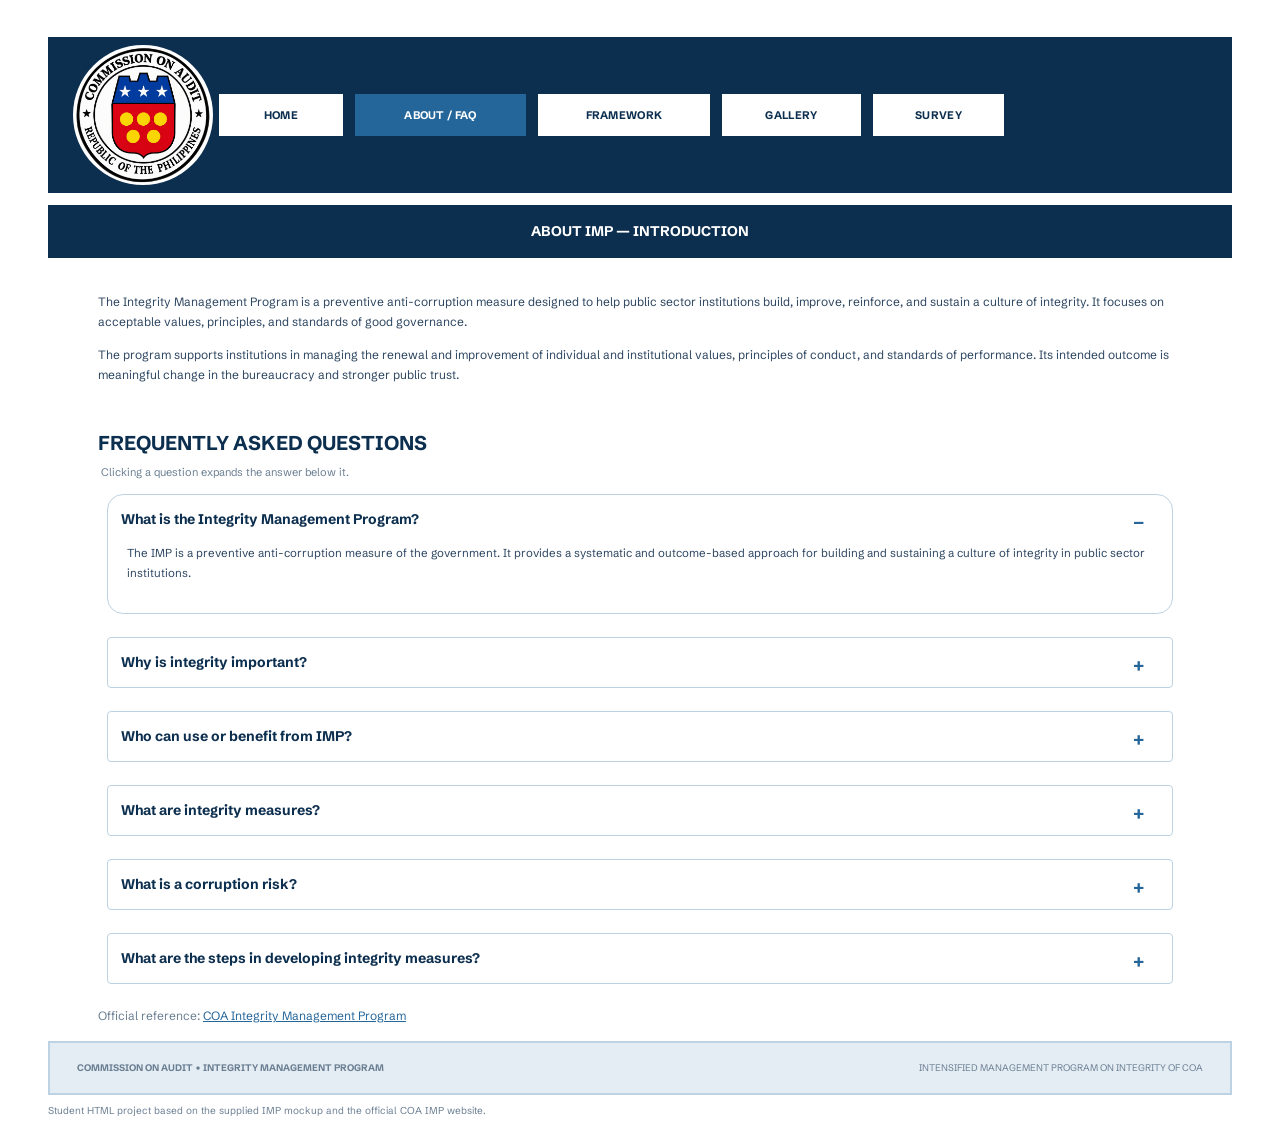
==== about.html @ 0c25ce03 "Add files via upload" ====
<!DOCTYPE html>
<html lang="en">
<head>
    <meta charset="UTF-8">
    <meta name="viewport" content="width=device-width, initial-scale=1.0">
    <title>About / FAQ | Integrity Management Program</title>
    <link rel="icon" type="image/png" href="favicon-32x32.png">
    <link href="https://fonts.googleapis.com/css2?family=Schibsted+Grotesk:wght@400;500;700&display=swap" rel="stylesheet">
    <link rel="stylesheet" href="style.css">
</head>
<body>
<div class="wrap">

    <!-- NAVIGATION -->
    <div class="nav">
        <a class="brand" href="index.html"><img src="coa-logo.jpg" alt="COA / IMP - Commission on Audit"></a>
        <a class="tab-home" href="index.html">Home</a>
        <a class="tab-about active" href="about.html">About / FAQ</a>
        <a class="tab-framework" href="framework.html">Framework</a>
        <a class="tab-gallery" href="gallery.html">Gallery</a>
        <a class="tab-survey" href="survey.html">Survey</a>
    </div>

    <div class="page-banner">About IMP — Introduction</div>

    <div class="content">

        <p class="text title-first">The Integrity Management Program is a preventive anti-corruption measure designed to help public sector institutions build, improve, reinforce, and sustain a culture of integrity. It focuses on acceptable values, principles, and standards of good governance.</p>

        <p class="text">The program supports institutions in managing the renewal and improvement of individual and institutional values, principles of conduct, and standards of performance. Its intended outcome is meaningful change in the bureaucracy and stronger public trust.</p>

        <h2 class="title">Frequently Asked Questions</h2>
        <p class="hint">Clicking a question expands the answer below it.</p>

        <details class="faq" open>
            <summary>What is the Integrity Management Program?</summary>
            <p>The IMP is a preventive anti-corruption measure of the government. It provides a systematic and outcome-based approach for building and sustaining a culture of integrity in public sector institutions.</p>
        </details>

        <details class="faq">
            <summary>Why is integrity important?</summary>
            <p>Integrity supports honest, responsible, and trustworthy public service. It helps institutions uphold good governance, address vulnerabilities, and maintain public trust.</p>
        </details>

        <details class="faq">
            <summary>Who can use or benefit from IMP?</summary>
            <p>The program is intended for public sector institutions and their officials and personnel. The official program describes implementation across government institutions, with approaches suited to each organization.</p>
        </details>

        <details class="faq">
            <summary>What are integrity measures?</summary>
            <p>Integrity measures are policies, programs, and systems that create an enabling environment for integrity management in an organization. They respond to identified issues, vulnerabilities, and concerns, and help put integrity values, principles, and standards into practice.</p>
        </details>

        <details class="faq">
            <summary>What is a corruption risk?</summary>
            <p>A corruption risk is an integrity risk or corruption issue that can be identified from observable gaps, issues, concerns, or flaws in a system. If it is not adequately managed and addressed, it may develop into actual corruption. Examples include bribery, information trading, collusion, conflicts of interest, patronage, and favoritism.</p>
        </details>

        <details class="faq">
            <summary>What are the steps in developing integrity measures?</summary>
            <p>The four steps are: analyze the risks; identify the decision criteria; come up with more than one measure; and adopt the best measures.</p>
        </details>

        <p class="note">
            Official reference:
            <a href="https://web.coa.gov.ph/imp/">COA Integrity Management Program</a>
        </p>

    </div>

    <!-- FOOTER -->
    <div class="footer">
        <span class="left">Commission on Audit &bull; Integrity Management Program</span>
        <span class="right"><a href="https://web.coa.gov.ph/imp/">Intensified Management Program on Integrity of COA</a></span>
    </div>
    <p class="footer-note">Student HTML project based on the supplied IMP mockup and the official COA IMP website.</p>

</div>
</body>
</html>
---- style.css ----
/* ==========================================================
   COA / IMP — simple style.css (copy of the Canva design)
   Only basic CSS: colors, fonts, widths, margins, padding,
   borders, floats. Every piece of the page has a class name.
   ========================================================== */

/* ---------- Basics ---------- */
* {
  box-sizing: border-box;
}

body {
  margin: 0;
  font-family: "Schibsted Grotesk", Arial, Helvetica, sans-serif;
  font-size: 12px;
  line-height: 1.5;
  color: #0d2f4f;
  background-color: #ffffff;
}

a {
  color: #25669a;
}

img {
  border: 0;
}

.clear {
  clear: both;
}

.row {
  overflow: hidden;
}

/* page width */
.wrap {
  max-width: 1456px;
  margin: 0 auto;
  padding: 37px 48px 20px 48px;
}

/* inner space used by most pages */
.content {
  padding: 0 50px 0 50px;
}

/* ---------- Navigation bar ---------- */
/* logo on the left; the buttons sit in the exact middle (x and y) of the bar */
.nav {
  position: relative;
  display: flex;
  align-items: center;
  justify-content: flex-start;
  min-height: 156px;
  padding: 8px 25px 8px 25px;
  background-color: #0d2f4f;
}

.nav-tabs {
  position: absolute;
  left: 50%;
  top: 50%;
  transform: translate(-50%, -50%);
  white-space: nowrap;
  text-align: center;
}

.nav a {
  display: inline-block;
  vertical-align: middle;
  height: 42px;
  line-height: 42px;
  margin: 0 6px;
  background-color: #ffffff;
  color: #0d2f4f;
  font-size: 11px;
  font-weight: bold;
  letter-spacing: 0.03em;
  text-align: center;
  text-transform: uppercase;
  text-decoration: none;
}

.nav a:hover {
  background-color: #e0ecf5;
}

/* COA logo in the nav bar (bigger) */
.nav .brand {
  width: 140px;
  height: 140px;
  margin: 0;
  overflow: hidden;
  background-color: #ffffff;
  border-radius: 50%;
}

.nav .brand img {
  display: block;
  width: 161px;
  height: 161px;
  margin: -10px 0 0 -10px;
}

.nav .tab-home      { width: 124px; }
.nav .tab-about     { width: 171px; }
.nav .tab-framework { width: 172px; }
.nav .tab-gallery   { width: 139px; }
.nav .tab-survey    { width: 131px; }

/* the tab of the page you are on */
.nav a.active {
  background-color: #25669a;
  color: #ffffff;
}

/* ---------- Headings and banners ---------- */
.hero {
  position: relative;
  height: 157px;
  margin: 29px 44px 0 44px;
  padding: 28px 20px 0 20px;
  background-color: #0d2f4f;
  color: #ffffff;
  text-align: center;
}

/* IMP logo on the left of the dark blue banner (light-colored copy of the logo) */
.hero-logo {
  position: absolute;
  left: 30px;
  top: 12px;
  height: 133px;
}

.hero h1 {
  margin: 0 0 25px 0;
  font-size: 26px;
}

.hero p {
  margin: 0;
  font-size: 16px;
  font-weight: bold;
  color: #dbe8f3;
  text-transform: uppercase;
}

.page-banner {
  margin-top: 12px;
  padding: 16px 20px 16px 20px;
  background-color: #0d2f4f;
  color: #ffffff;
  font-size: 14px;
  font-weight: bold;
  text-align: center;
  text-transform: uppercase;
}

.title {
  margin: 42px 0 18px 0;
  font-size: 20px;
  text-transform: uppercase;
  color: #0d2f4f;
}

.title-first {
  margin-top: 34px;
}

.hint {
  margin: -12px 0 14px 3px;
  font-size: 11px;
  color: #6b7f93;
}

.note {
  margin: 20px 0 0 0;
  font-size: 12px;
  color: #6b7f93;
}

.text {
  font-size: 12px;
  line-height: 1.7;
  color: #2c4560;
}

/* ---------- Buttons ---------- */
.btn {
  display: block;
  width: 375px;
  max-width: 100%;
  height: 60px;
  line-height: 60px;
  margin: 17px auto 0 auto;
  background-color: #25669a;
  color: #ffffff;
  border: 0;
  border-radius: 6px;
  font-family: inherit;
  font-size: 11px;
  font-weight: bold;
  letter-spacing: 0.03em;
  text-align: center;
  text-transform: uppercase;
  text-decoration: none;
  cursor: pointer;
}

.btn:hover {
  background-color: #1d5483;
}

/* ---------- HOME ---------- */
.card {
  min-height: 163px;
  padding: 14px 12px 14px 12px;
  background-color: #ffffff;
  border: 1px solid #bdd3e3;
  border-radius: 16px;
}

.card-left {
  float: left;
  width: 57.4%;
}

.card-right {
  float: right;
  width: 40.4%;
}

.card h3 {
  margin: 0 0 8px 0;
  font-size: 14px;
}

.card p {
  margin: 0;
  padding: 0 3px 0 3px;
  font-size: 11px;
  line-height: 1.5;
  color: #2c4560;
}

.banner {
  overflow: hidden;
  min-height: 90px;
  margin-top: 36px;
  padding: 18px 28px 18px 28px;
  background-color: #e0ecf5;
  border: 1px solid #bdd3e3;
  border-radius: 10px;
}

.banner .label {
  float: left;
  width: 180px;
  margin-right: 54px;
  padding-top: 3px;
  font-size: 12px;
  font-weight: bold;
  color: #25669a;
  text-transform: uppercase;
}

.banner .message {
  margin: 0;
  font-size: 17px;
  font-weight: bold;
  line-height: 1.3;
  color: #0d2f4f;
}

/* "Explore" blue link buttons */
.link-box {
  float: left;
  width: 23.5%;
  height: 66px;
  margin-right: 2%;
  padding: 14px 12px 14px 12px;
  background-color: #25669a;
  border-radius: 6px;
  color: #ffffff;
  font-size: 11px;
  font-weight: bold;
  line-height: 1.4;
  text-align: center;
  text-transform: uppercase;
  text-decoration: none;
}

.link-box:hover {
  background-color: #1d5483;
}

.link-last {
  margin-right: 0;
}

/* numbered characteristic cards */
.num-card {
  margin-bottom: 12px;
  padding: 16px 20px 16px 20px;
  overflow: hidden;
  background-color: #e0ecf5;
  border: 1px solid #bdd3e3;
  border-radius: 16px;
}

.num-card .big-num {
  float: left;
  width: 40px;
  font-size: 22px;
  font-weight: bold;
  color: #25669a;
}

.num-card p {
  margin: 0 0 0 40px;
  font-size: 12px;
  color: #2c4560;
}

/* ---------- ABOUT / FAQ ---------- */
.faq {
  margin: 0 9px 23px 9px;
  background-color: #ffffff;
  border: 1px solid #bdd3e3;
  border-radius: 4px;
}

.faq summary {
  padding: 14px 28px 14px 13px;
  font-size: 14px;
  font-weight: bold;
  color: #0d2f4f;
  list-style: none;
  cursor: pointer;
}

.faq summary::-webkit-details-marker {
  display: none;
}

/* the + sign on the right; it turns into a minus when open */
.faq summary::after {
  content: "+";
  float: right;
  font-size: 18px;
  color: #25669a;
}

.faq[open] {
  border-radius: 16px;
}

.faq[open] summary::after {
  content: "\2212";
}

.faq p {
  margin: 0;
  padding: 0 20px 30px 19px;
  font-size: 11.5px;
  line-height: 1.7;
  color: #2c4560;
}

/* ---------- FRAMEWORK ---------- */
.step {
  float: left;
  width: 23.2%;
  min-height: 178px;
  margin-right: 2.4%;
  padding: 21px 20px 20px 20px;
  background-color: #e0ecf5;
  border: 1px solid #bdd3e3;
  border-radius: 16px;
}

.step-last {
  margin-right: 0;
}

.step .num {
  margin-right: 14px;
  font-size: 22px;
  font-weight: bold;
  color: #25669a;
}

.step h3 {
  display: inline;
  font-size: 12px;
  letter-spacing: 0.02em;
  text-transform: uppercase;
}

.step p {
  margin: 14px 0 0 0;
  font-size: 10.5px;
  line-height: 1.5;
  color: #2c4560;
}

/* tables */
.table {
  width: 100%;
  margin-bottom: 8px;
  border-collapse: collapse;
  background-color: #ffffff;
  font-size: 10.5px;
}

.table caption {
  padding-bottom: 8px;
  text-align: left;
  font-size: 11px;
  color: #6b7f93;
}

.table th {
  height: 46px;
  padding: 0 10px 0 10px;
  background-color: #0d2f4f;
  color: #ffffff;
  font-size: 10px;
  letter-spacing: 0.03em;
  text-transform: uppercase;
}

.table td {
  height: 57px;
  padding: 0 8px 0 8px;
  border: 1px solid #bdd3e3;
  color: #2c4560;
}

.table .alt td {
  background-color: #edf5f9;
}

.table .first {
  font-weight: bold;
  color: #0d2f4f;
}

.table .center {
  text-align: center;
}

/* ---------- GALLERY ---------- */
.gcard {
  float: left;
  width: 31.6%;
  height: 262px;
  margin: 0 2.6% 35px 0;
  overflow: hidden;
  background-color: #ffffff;
  border: 1px solid #bdd3e3;
  border-radius: 16px;
}

.gcard-last {
  margin-right: 0;
}

.gthumb {
  height: 87px;
  line-height: 87px;
  background-color: #e0ecf5;
  color: #25669a;
  font-size: 18px;
  font-weight: bold;
  letter-spacing: 0.02em;
  text-align: center;
  text-transform: uppercase;
}

.gbody {
  padding: 17px 16px 18px 16px;
}

.gbody h3 {
  margin: 0 0 14px 0;
  font-size: 11px;
  line-height: 1.4;
  text-transform: uppercase;
}

.gbody .desc {
  margin: 0 0 14px 0;
  font-size: 10.5px;
  color: #2c4560;
}

.gbody .date {
  margin: 0 0 8px 0;
  font-size: 10px;
  color: #6b7f93;
}

.gbody .glink {
  margin: 0;
  font-size: 10px;
}


/* ---------- Gallery photos (inside a card) ---------- */
.gcard-photos {
  height: auto;
  min-height: 262px;
}

.photos {
  margin-top: 14px;
  overflow: hidden;
}

.photos summary {
  font-size: 11px;
  font-weight: bold;
  color: #25669a;
  cursor: pointer;
}

.photos a {
  float: left;
  width: 30%;
  margin: 8px 3% 0 0;
}

.photos img {
  display: block;
  width: 100%;
  height: 80px;
  object-fit: cover;
  border: 1px solid #bdd3e3;
  border-radius: 6px;
}

/* ---------- SURVEY ---------- */
.survey-left {
  float: left;
  width: 61.5%;
}

.survey-right {
  float: right;
  width: 31.7%;
  margin-top: 34px;
}

.form-row {
  overflow: hidden;
  height: 68px;
  margin-bottom: 17px;
  padding: 12px 10px 12px 10px;
  background-color: #f5f9fc;
  border: 1px solid #bdd3e3;
  border-radius: 4px;
  font-size: 10.5px;
  color: #2c4560;
}

.form-row label {
  float: left;
  width: 156px;
  font-weight: bold;
  color: #0d2f4f;
}

.form-row input {
  width: 70%;
  border: 0;
  background-color: transparent;
  font-family: inherit;
  font-size: 10.5px;
  color: #2c4560;
}

.side-card {
  padding: 26px 30px 20px 30px;
  background-color: #e0ecf5;
  border: 1px solid #bdd3e3;
  border-radius: 22px;
  font-size: 11px;
  text-align: center;
  color: #2c4560;
}

.side-card h3 {
  margin: 0 0 48px 0;
  font-size: 14px;
  text-transform: uppercase;
  color: #0d2f4f;
}

.side-card p {
  margin: 0 0 14px 0;
}

.contact {
  height: 219px;
}

.thanks {
  height: 104px;
  margin-top: 29px;
  padding-top: 20px;
  background-color: #edf5f9;
  border-radius: 16px;
}

.thanks h3 {
  margin-bottom: 17px;
}

/* ---------- Footer ---------- */
.footer {
  overflow: hidden;
  height: 54px;
  line-height: 50px;
  margin-top: 16px;
  padding: 0 27px 0 27px;
  background-color: #e5edf4;
  border: 2px solid #bdd3e3;
  font-size: 9.5px;
  color: #6b7f93;
  text-transform: uppercase;
}

.footer .left {
  float: left;
  font-weight: bold;
}

.footer .right {
  float: right;
}

.footer a {
  color: #6b7f93;
  font-weight: normal;
  text-decoration: none;
}

.footer-note {
  margin: 8px 0 0 0;
  font-size: 10px;
  color: #6b7f93;
}

/* ---------- Narrow screens: logo on top, buttons below ---------- */
@media (max-width: 1100px) {
  .nav {
    flex-wrap: wrap;
    justify-content: center;
    min-height: 0;
  }

  .nav-tabs {
    position: static;
    transform: none;
    flex-basis: 100%;
    margin-top: 12px;
    white-space: normal;
  }
}

/* ---------- Phone screens ---------- */
@media (max-width: 760px) {
  .wrap {
    padding: 14px 14px 14px 14px;
  }

  .content {
    padding: 0 16px 0 16px;
  }

  .nav {
    padding: 8px 12px 4px 12px;
  }

  .nav-tabs {
    margin-top: 8px;
  }

  .nav a {
    height: 32px;
    line-height: 32px;
    margin: 0 3px 4px 3px;
    font-size: 9px;
  }

  .nav .brand {
    width: 70px;
    height: 70px;
    margin: 0;
  }

  .nav .brand img {
    width: 81px;
    height: 81px;
    margin: -5px 0 0 -5px;
  }

  .nav .tab-home,
  .nav .tab-about,
  .nav .tab-framework,
  .nav .tab-gallery,
  .nav .tab-survey {
    width: auto;
    padding: 0 12px 0 12px;
  }

  .hero {
    height: auto;
    margin: 8px 11px 0 11px;
    padding: 20px 10px 22px 10px;
  }

  .hero-logo {
    position: static;
    display: block;
    height: 70px;
    margin: 0 auto 10px auto;
  }

  .hero h1 {
    margin-bottom: 8px;
    font-size: 16px;
  }

  .hero p {
    font-size: 11px;
  }

  .title {
    margin: 22px 0 14px 0;
    font-size: 14px;
  }

  .card-left,
  .card-right,
  .link-box,
  .step,
  .gcard,
  .survey-left,
  .survey-right {
    float: none;
    width: 100%;
    margin-right: 0;
  }

  .card,
  .step {
    height: auto;
    min-height: 0;
    margin-bottom: 12px;
    padding-bottom: 14px;
  }

  .banner .label {
    float: none;
    width: auto;
    margin: 0 0 6px 0;
  }

  .link-box {
    margin-bottom: 8px;
  }

  .faq summary {
    font-size: 11px;
  }

  .table {
    font-size: 9px;
  }

  .gcard {
    height: auto;
    margin-bottom: 12px;
  }

  .photos a {
    width: 47%;
    margin-right: 3%;
  }

  .form-row {
    height: auto;
  }

  .form-row label {
    float: none;
    width: auto;
    display: block;
  }

  .side-card,
  .contact,
  .thanks {
    height: auto;
  }

  .side-card h3 {
    margin-bottom: 12px;
  }

  .footer {
    height: auto;
    line-height: 1.5;
    padding: 10px 12px 10px 12px;
  }

  .footer .left,
  .footer .right {
    float: none;
  }
}
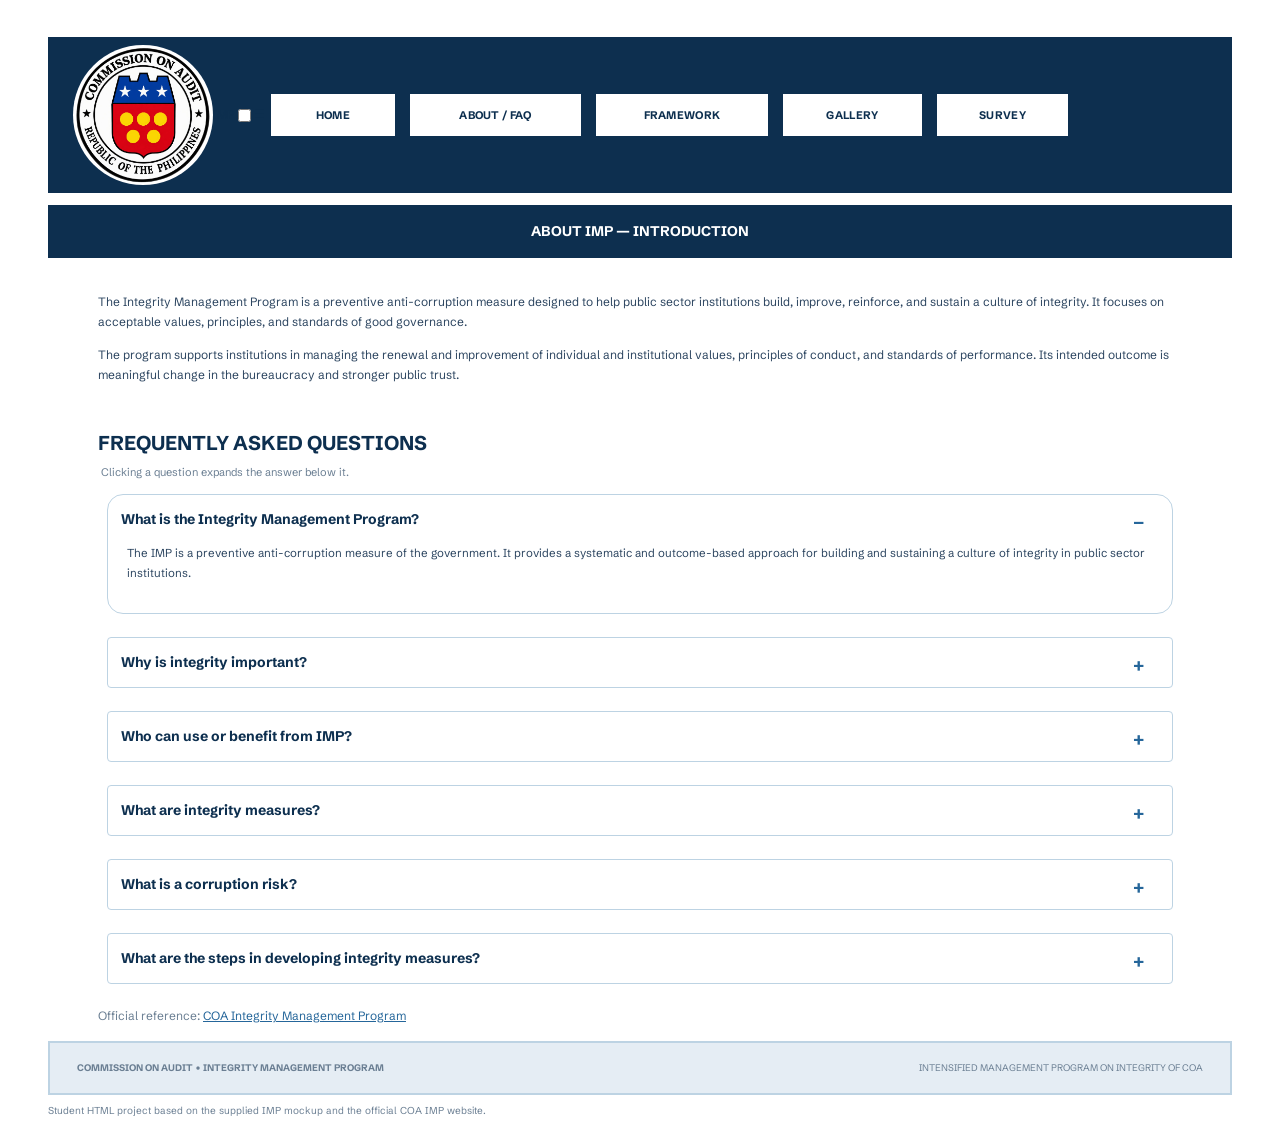
==== commit f707def8: "Update about.html" ====
--- a/about.html
+++ b/about.html
@@ -11,16 +11,30 @@
 <body>
 <div class="wrap">
 
-    <!-- NAVIGATION -->
-    <div class="nav">
-        <a class="brand" href="index.html"><img src="coa-logo.jpg" alt="COA / IMP - Commission on Audit"></a>
+<!-- NAVIGATION -->
+<div class="nav">
+
+    <a class="brand" href="index.html">
+        <img src="coa-logo.jpg" alt="COA Logo">
+    </a>
+
+    <span class="nav-title">IMP</span>
+
+    <input type="checkbox" id="menu-toggle">
+
+    <label for="menu-toggle" class="hamburger">
+        ☰
+    </label>
+
+    <div class="nav-links">
         <a class="tab-home" href="index.html">Home</a>
-        <a class="tab-about active" href="about.html">About / FAQ</a>
+        <a class="tab-about" href="about.html">About / FAQ</a>
         <a class="tab-framework" href="framework.html">Framework</a>
         <a class="tab-gallery" href="gallery.html">Gallery</a>
         <a class="tab-survey" href="survey.html">Survey</a>
     </div>
 
+</div>
     <div class="page-banner">About IMP — Introduction</div>
 
     <div class="content">
@@ -78,4 +92,4 @@
 
 </div>
 </body>
-</html>+</html>
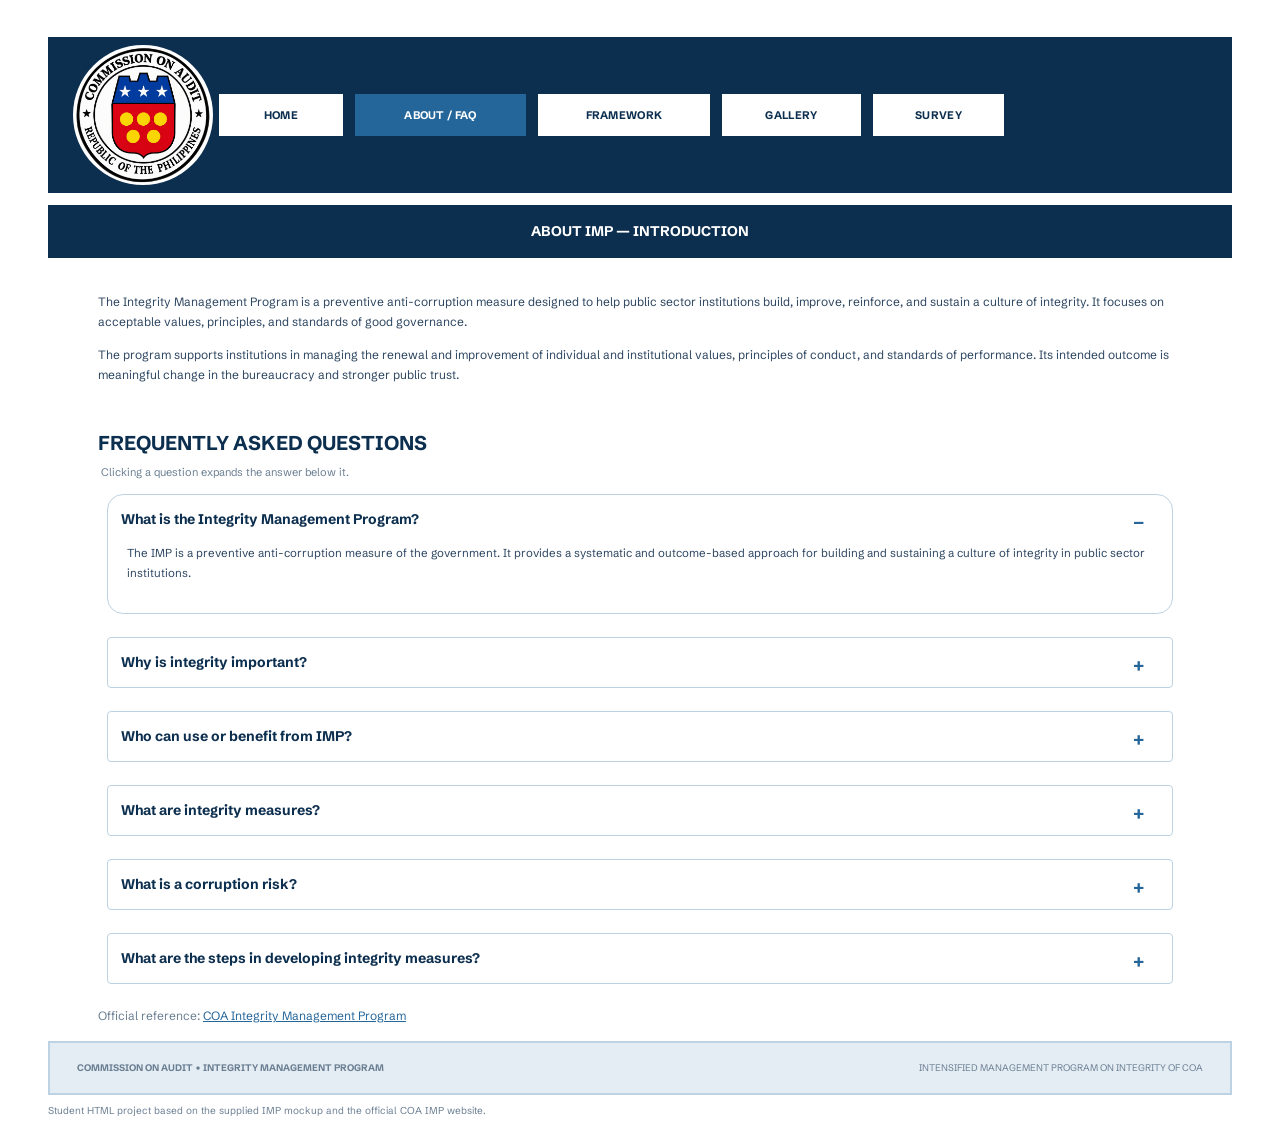
==== commit aa82e12b: "Refactor about.html for cleaner structure Removed redundant HTML elements and cleaned up formatting." ====
--- a/about.html
+++ b/about.html
@@ -11,30 +11,16 @@
 <body>
 <div class="wrap">
 
-<!-- NAVIGATION -->
-<div class="nav">
-
-    <a class="brand" href="index.html">
-        <img src="coa-logo.jpg" alt="COA Logo">
-    </a>
-
-    <span class="nav-title">IMP</span>
-
-    <input type="checkbox" id="menu-toggle">
-
-    <label for="menu-toggle" class="hamburger">
-        ☰
-    </label>
-
-    <div class="nav-links">
+    <!-- NAVIGATION -->
+    <div class="nav">
+        <a class="brand" href="index.html"><img src="coa-logo.jpg" alt="COA / IMP - Commission on Audit"></a>
         <a class="tab-home" href="index.html">Home</a>
-        <a class="tab-about" href="about.html">About / FAQ</a>
+        <a class="tab-about active" href="about.html">About / FAQ</a>
         <a class="tab-framework" href="framework.html">Framework</a>
         <a class="tab-gallery" href="gallery.html">Gallery</a>
         <a class="tab-survey" href="survey.html">Survey</a>
     </div>
 
-</div>
     <div class="page-banner">About IMP — Introduction</div>
 
     <div class="content">
